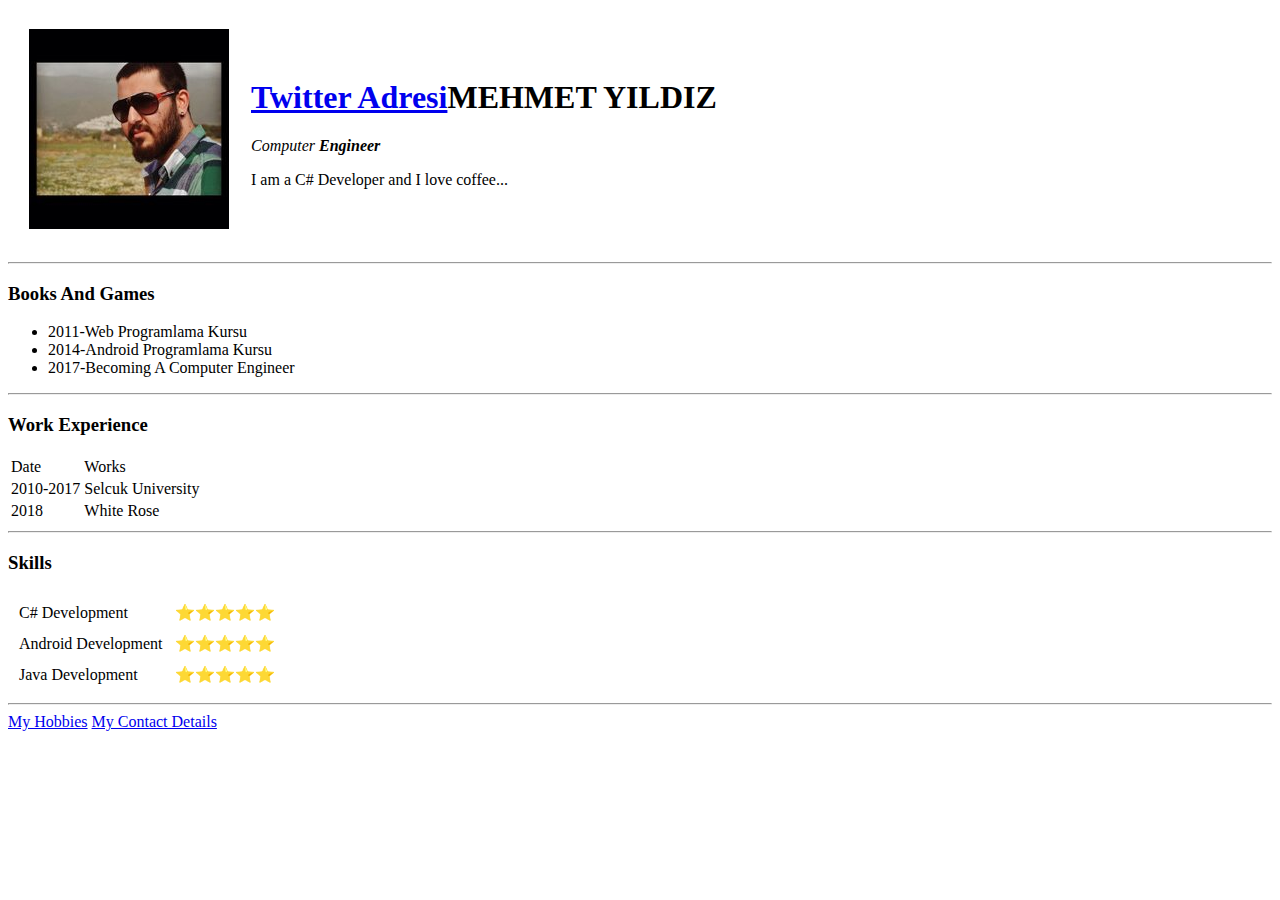
==== index.html @ 8decf67d "Add initial cv website files" ====
<!DOCTYPE html>
<html lang="en" dir="ltr">
  <head>
    <meta charset="utf-8">
    <title>Mehmet's Personal Site</title>
  </head>
  <body>
    <table cellspacing="20">
      <tr>
        <td><img src="images/mehmet.png" alt="Mehmet Profile Picture"></td>
        <td><h1><a href="https://twitter.com/MehmedYildiz">Twitter Adresi</a>MEHMET YILDIZ</h1>
        <p><em>Computer <strong>Engineer</strong></em></p>
        <p>I am a C# Developer and I love coffee...</p></td>
      </tr>
    </table>
    <hr>
    <h3>Books And Games</h3>
    <ul>
      <li>2011-Web Programlama Kursu</li>
      <li>2014-Android Programlama Kursu</li>
      <li>2017-Becoming A Computer Engineer</li>
    </ul>
    <hr>
    <h3>Work Experience</h3>
    <table>
      <thead>
        <tr>
          <td>Date</td>
          <td>Works</td>
        </tr>
      </thead>
      <tbody>
        <tr>
          <td>2010-2017</td>
          <td>Selcuk University</td>
        </tr>
        <tr>
          <td>2018</td>
          <td>White Rose</td>
        </tr>
      </tbody>
      <tfoot>
      </tfoot>
    </table>
    <hr>
    <h3>Skills</h3>
    <table cellspacing="10">
      <tr>
        <td>C# Development</td>
        <td>⭐⭐⭐⭐⭐</td>
      </tr>
      <tr>
        <td>Android Development</td>
        <td>⭐⭐⭐⭐⭐</td>
      </tr>
      <tr>
        <td>Java Development</td>
        <td>⭐⭐⭐⭐⭐</td>
      </tr>
    </table>
    <hr>


    <a href="hobbies.html">My Hobbies</a>
    <a href="contact.html">My Contact Details</a>

  </body>
</html>
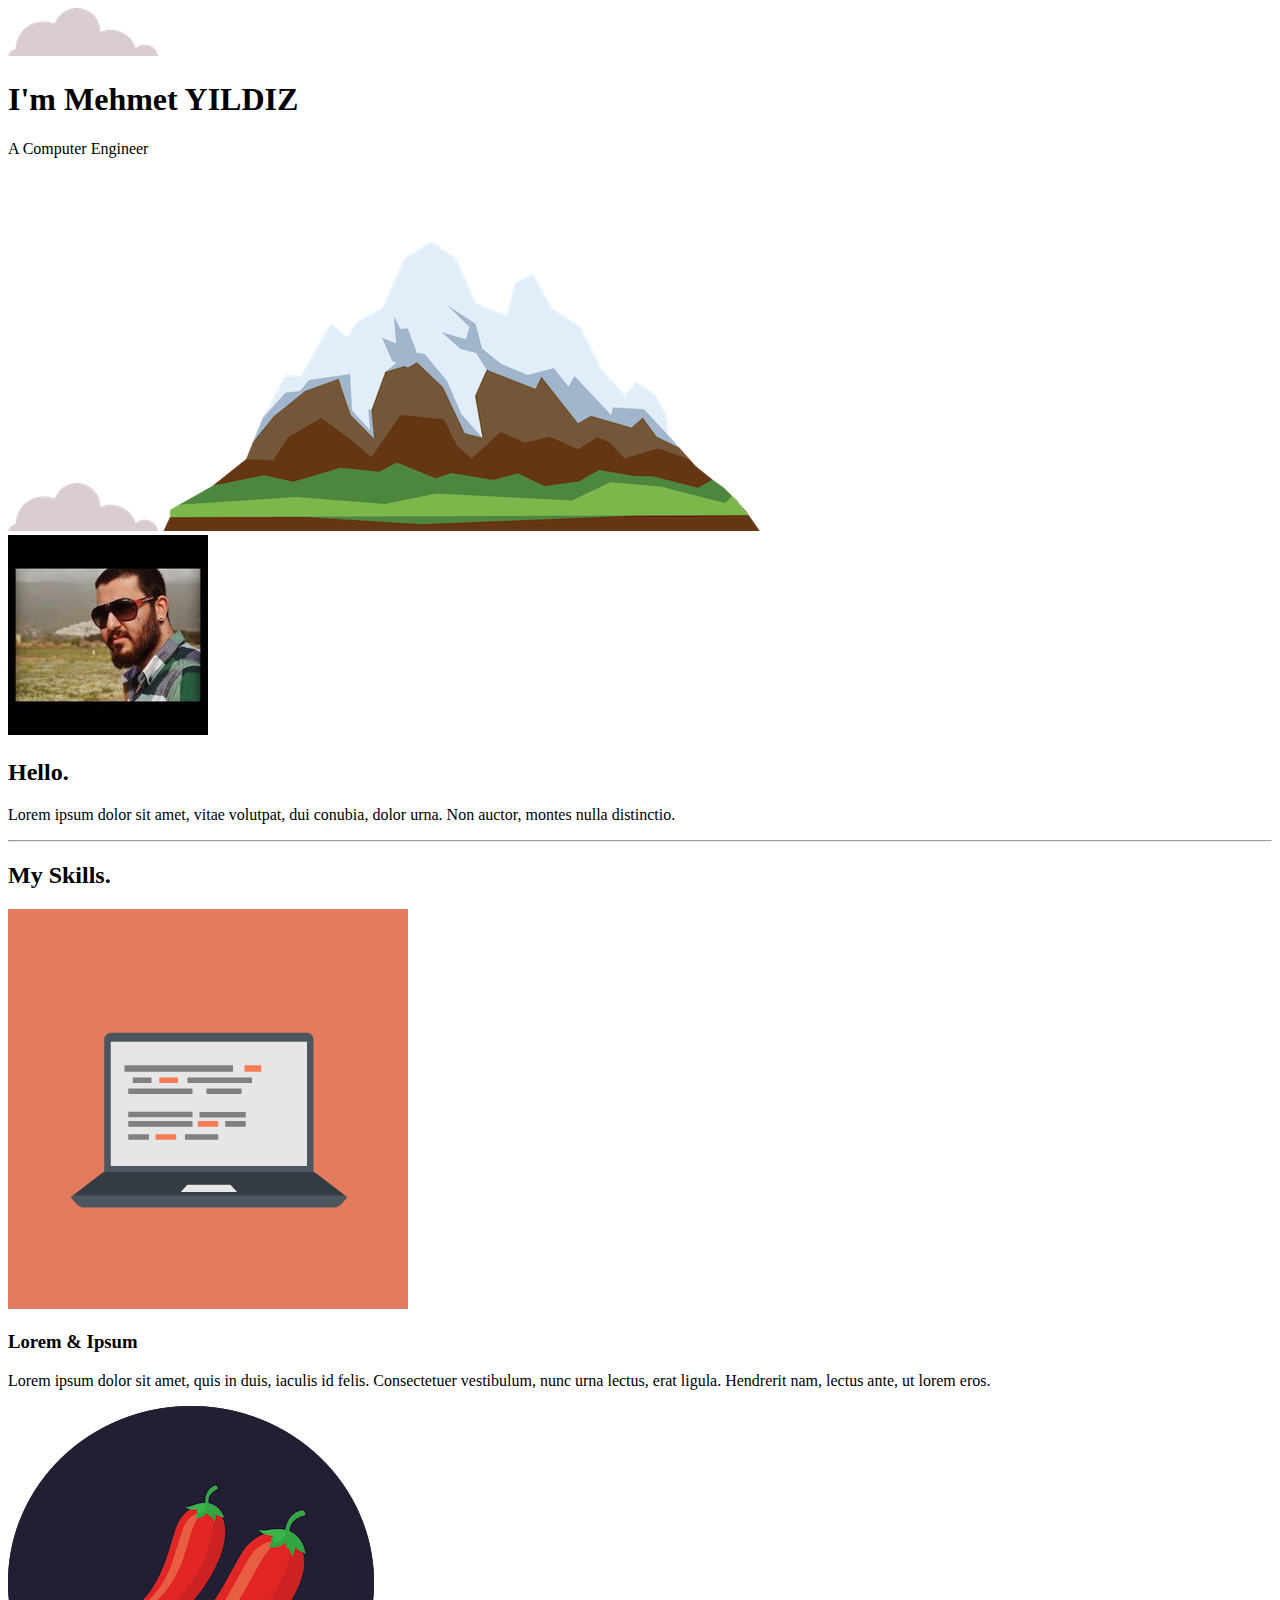
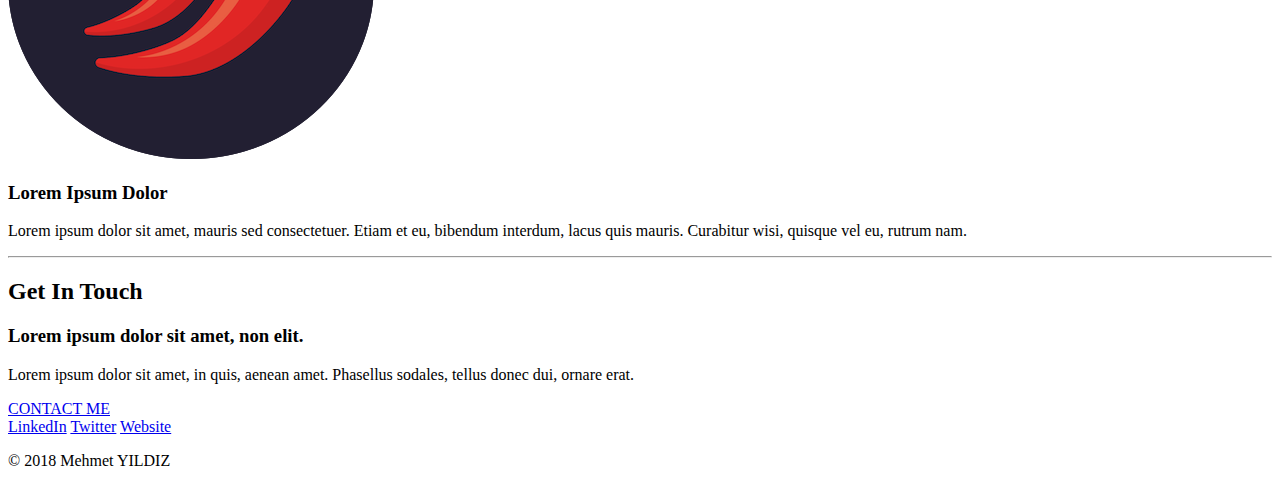
==== commit 3c93fb91: "Add files via upload" ====
--- a/index.html
+++ b/index.html
@@ -2,67 +2,55 @@
 <html lang="en" dir="ltr">
   <head>
     <meta charset="utf-8">
-    <title>Mehmet's Personal Site</title>
+    <title>Mehmet YILDIZ</title>
+    <link rel="stylesheet" href="css/styles.css">
+    <link rel="icon" href="favicon.ico">
+    <link href="https://fonts.googleapis.com/css?family=Merriweather|Montserrat|Sacramento&display=swap" rel="stylesheet">
   </head>
   <body>
-    <table cellspacing="20">
-      <tr>
-        <td><img src="images/mehmet.png" alt="Mehmet Profile Picture"></td>
-        <td><h1><a href="https://twitter.com/MehmedYildiz">Twitter Adresi</a>MEHMET YILDIZ</h1>
-        <p><em>Computer <strong>Engineer</strong></em></p>
-        <p>I am a C# Developer and I love coffee...</p></td>
-      </tr>
-    </table>
-    <hr>
-    <h3>Books And Games</h3>
-    <ul>
-      <li>2011-Web Programlama Kursu</li>
-      <li>2014-Android Programlama Kursu</li>
-      <li>2017-Becoming A Computer Engineer</li>
-    </ul>
-    <hr>
-    <h3>Work Experience</h3>
-    <table>
-      <thead>
-        <tr>
-          <td>Date</td>
-          <td>Works</td>
-        </tr>
-      </thead>
-      <tbody>
-        <tr>
-          <td>2010-2017</td>
-          <td>Selcuk University</td>
-        </tr>
-        <tr>
-          <td>2018</td>
-          <td>White Rose</td>
-        </tr>
-      </tbody>
-      <tfoot>
-      </tfoot>
-    </table>
-    <hr>
-    <h3>Skills</h3>
-    <table cellspacing="10">
-      <tr>
-        <td>C# Development</td>
-        <td>⭐⭐⭐⭐⭐</td>
-      </tr>
-      <tr>
-        <td>Android Development</td>
-        <td>⭐⭐⭐⭐⭐</td>
-      </tr>
-      <tr>
-        <td>Java Development</td>
-        <td>⭐⭐⭐⭐⭐</td>
-      </tr>
-    </table>
-    <hr>
+    <div class="top-container">
+      <img class="top-cloud"src="images/cloud.png" alt="">
+      <h1>I'm Mehmet YILDIZ</h1>
+      <p class="Engineer">A <span>Computer</span> Engineer</p>
+      <img class="bottom-cloud"src="images/cloud.png" alt="">
+      <img src="images/mountain.png" alt="">
+    </div>
+
+    <div class="middle-container">
+      <div class="profile">
+        <img src="images/mehmet.png" alt="">
+        <h2>Hello.</h2>
+        <p class="intro">Lorem ipsum dolor sit amet, vitae volutpat, dui conubia, dolor urna. Non auctor, montes nulla distinctio.</p>
+      </div>
+      <hr>
+      <div class="skills">
+        <h2>My Skills.</h2>
+        <div class="skill-row">
+          <img class="computer-img" src="images/computer.png" alt="">
+          <h3>Lorem & Ipsum</h3>
+          <p>Lorem ipsum dolor sit amet, quis in duis, iaculis id felis. Consectetuer vestibulum, nunc urna lectus, erat ligula. Hendrerit nam, lectus ante, ut lorem eros.</p>
+        </div>
+        <div class="skill-row">
+          <img class="chilli-img" src="images/chillies.png" alt="">
+          <h3>Lorem Ipsum Dolor</h3>
+          <p>Lorem ipsum dolor sit amet, mauris sed consectetuer. Etiam et eu, bibendum interdum, lacus quis mauris. Curabitur wisi, quisque vel eu, rutrum nam.</p>
+        </div>
+      </div>
+      <hr>
+      <div class="contact-me">
+        <h2>Get In Touch</h2>
+        <h3>Lorem ipsum dolor sit amet, non elit.</h3>
+        <p class="contact-message">Lorem ipsum dolor sit amet, in quis, aenean amet. Phasellus sodales, tellus donec dui, ornare erat.</p>
+        <a class="btn" href="mailto:cengmehmed@gmail.com">CONTACT ME</a>
+      </div>
+    </div>
 
 
-    <a href="hobbies.html">My Hobbies</a>
-    <a href="contact.html">My Contact Details</a>
-
+    <div class="bottom-container">
+      <a class="footer-link" href="https://www.linkedin.com/">LinkedIn</a>
+      <a class="footer-link" href="https://twitter.com/">Twitter</a>
+      <a class="footer-link" href="https://www.appbrewery.co/">Website</a>
+      <p class="copyright">© 2018 Mehmet YILDIZ</p>
+    </div>
   </body>
 </html>
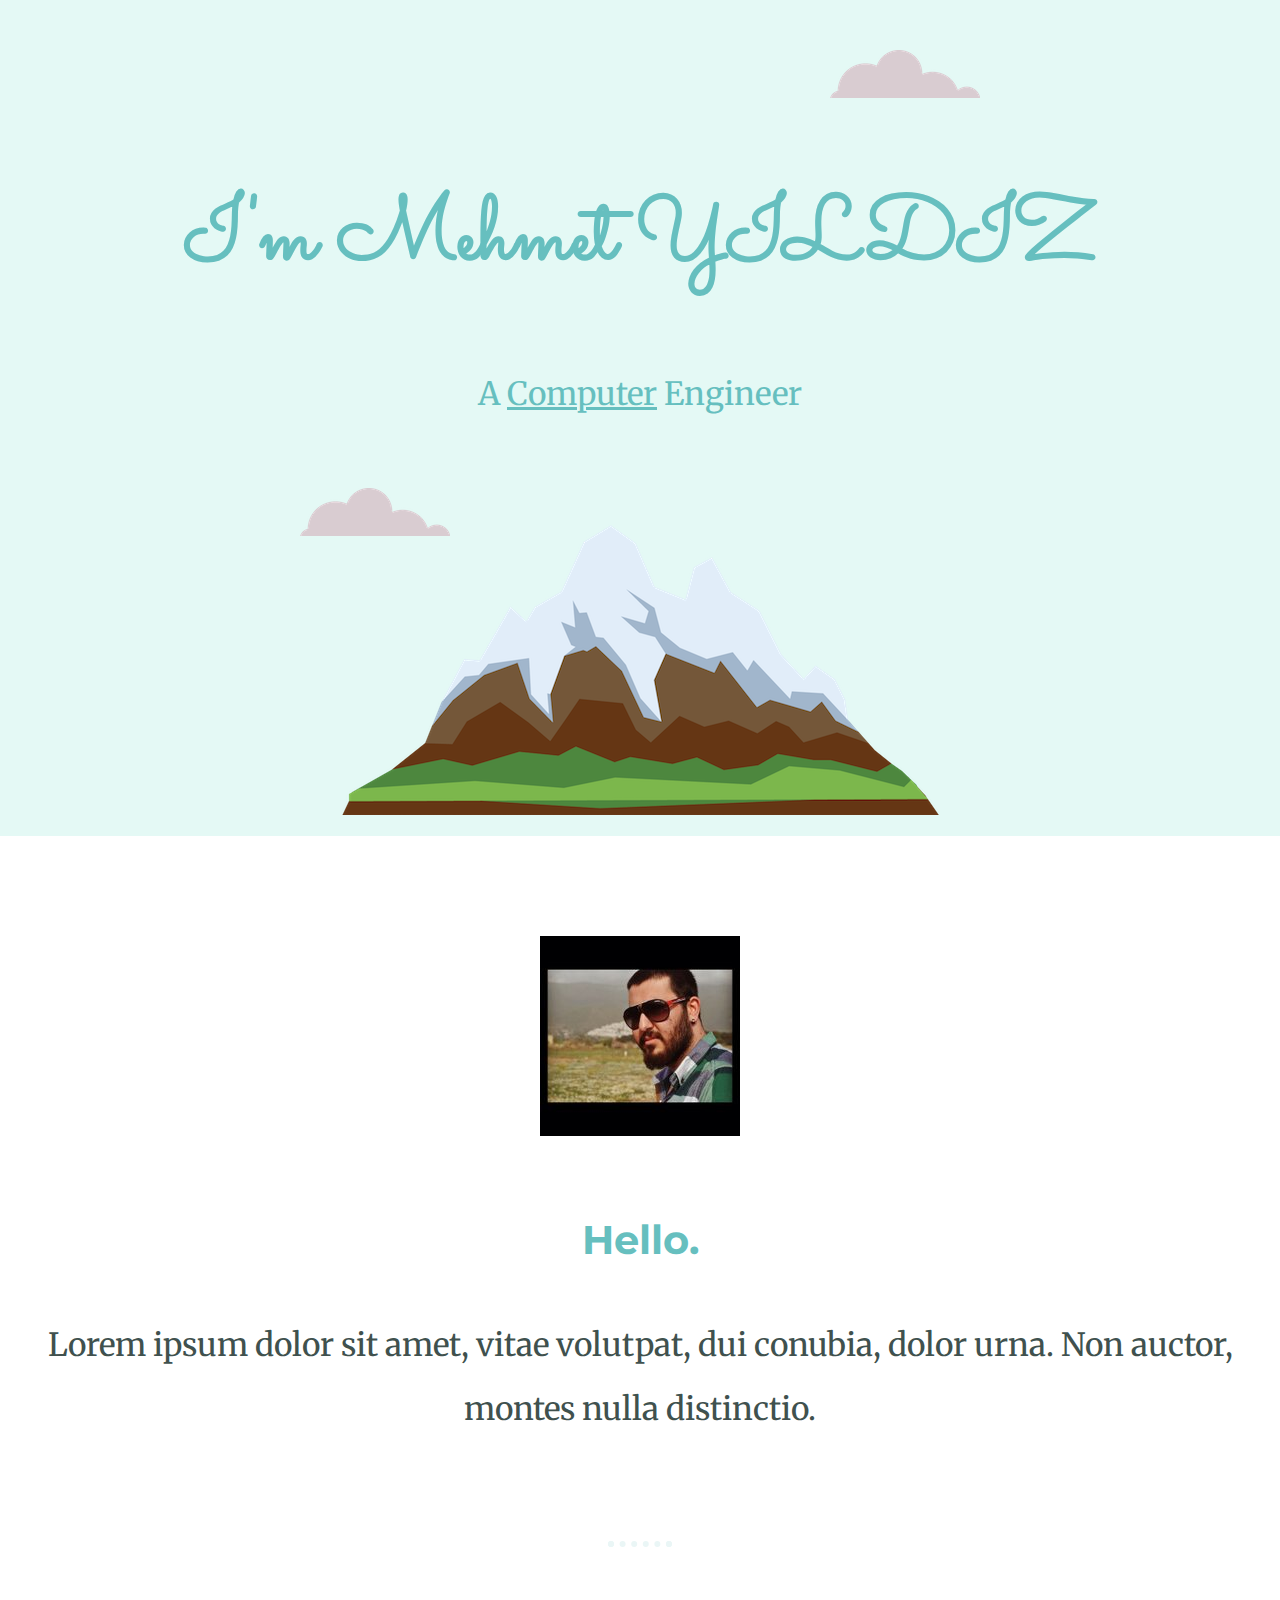
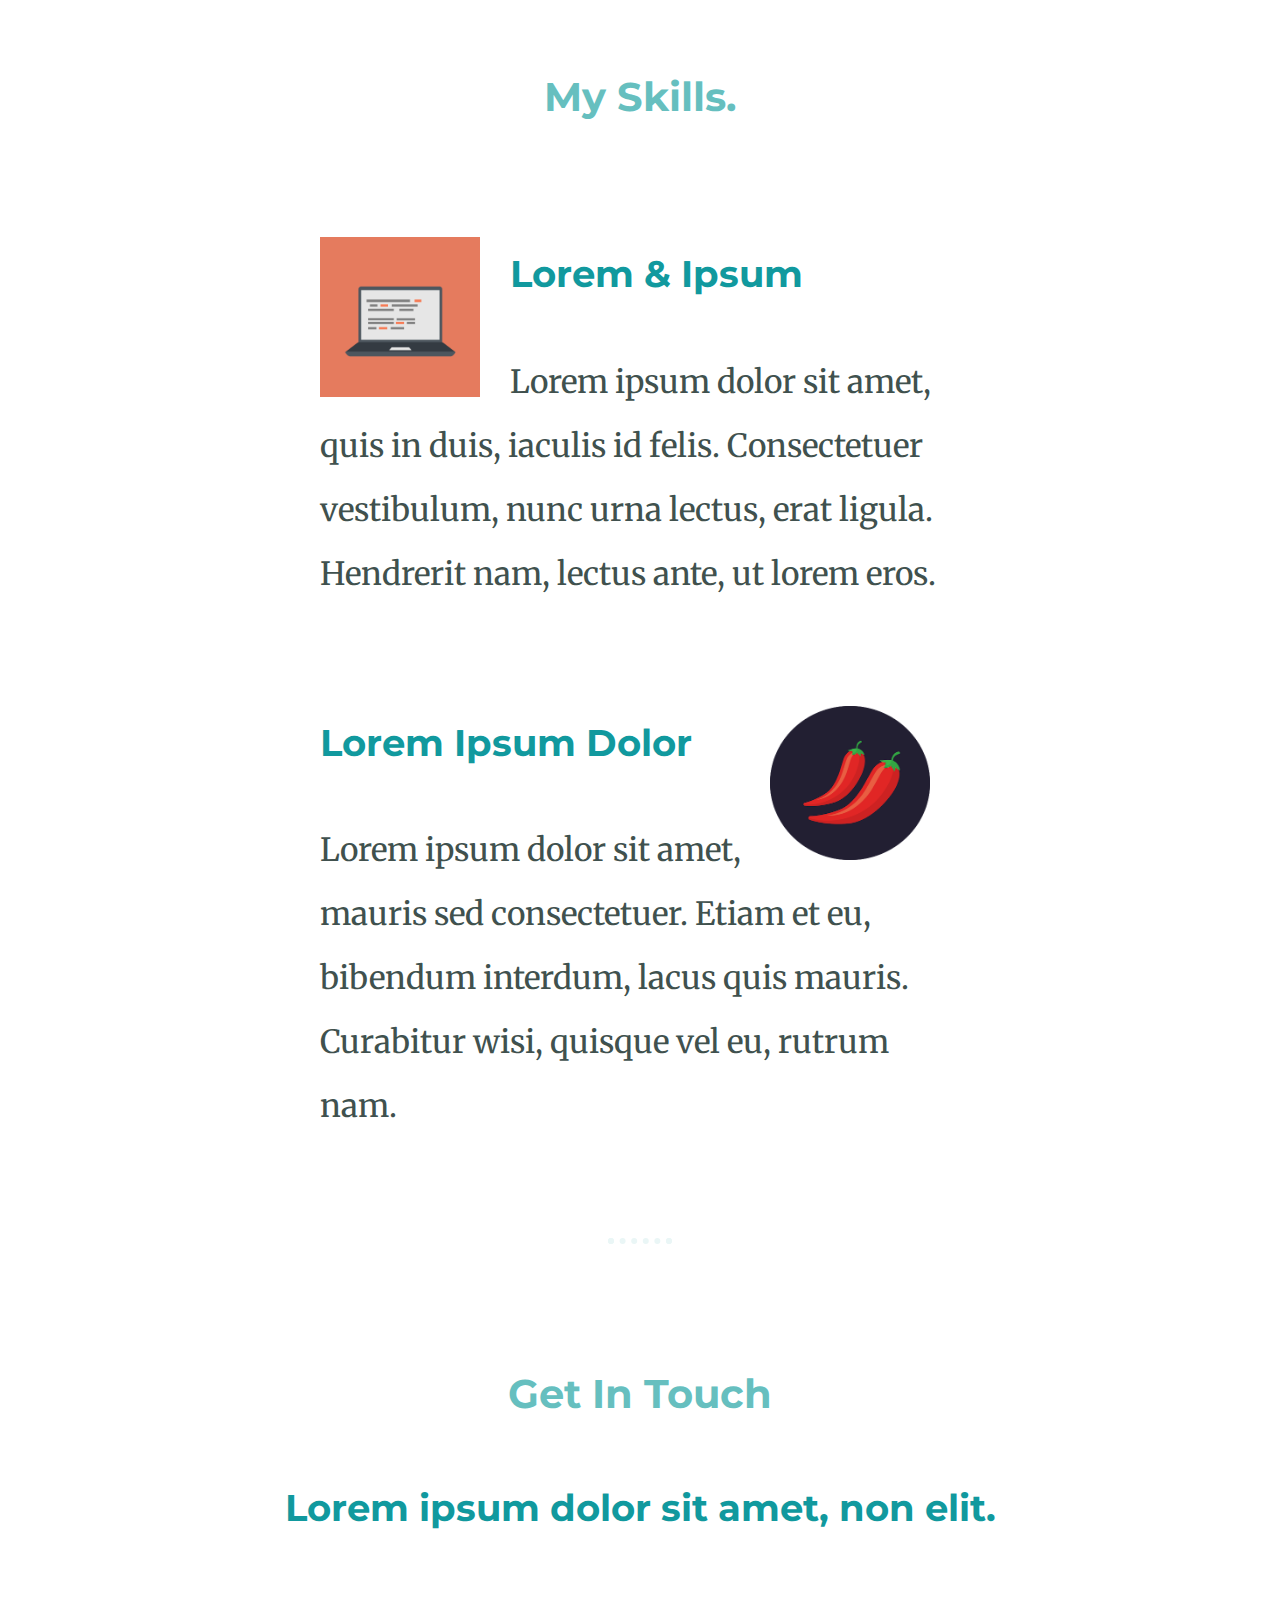
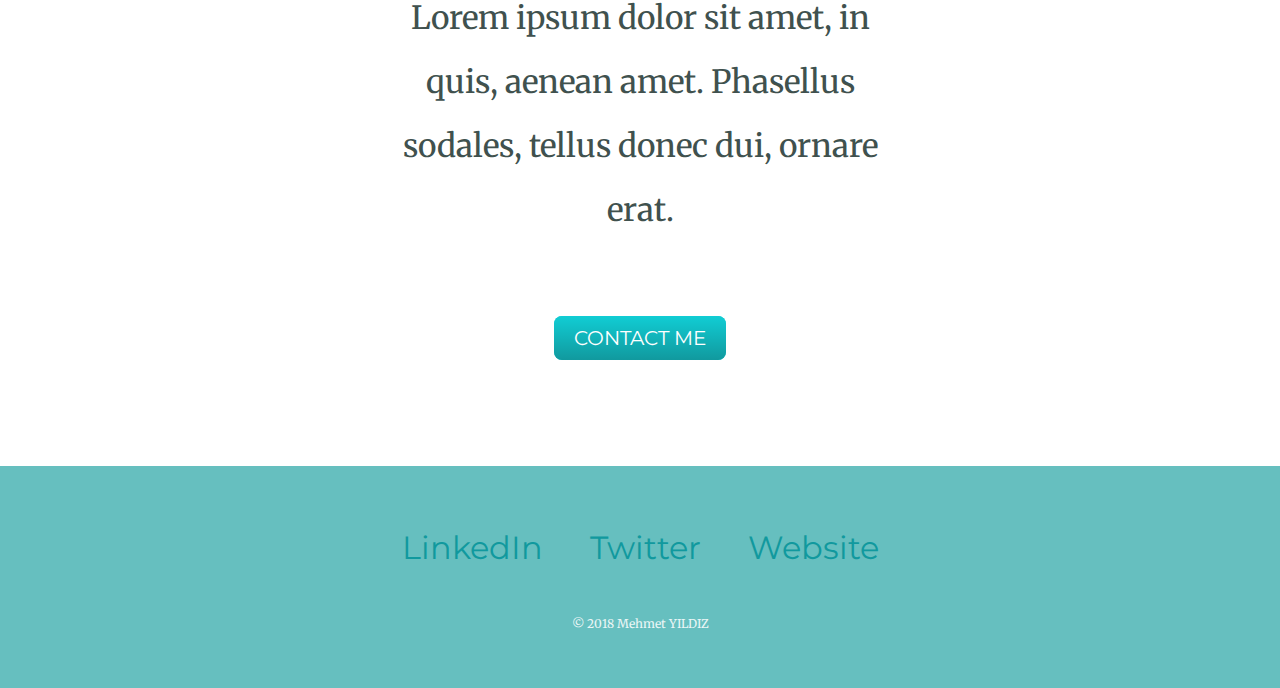
==== commit f371d258: "Add files via upload" ====
--- a/index.html
+++ b/index.html
@@ -3,7 +3,7 @@
   <head>
     <meta charset="utf-8">
     <title>Mehmet YILDIZ</title>
-    <link rel="stylesheet" href="css/styles.css">
+    <link rel="stylesheet" href="/Css/styles.css">
     <link rel="icon" href="favicon.ico">
     <link href="https://fonts.googleapis.com/css?family=Merriweather|Montserrat|Sacramento&display=swap" rel="stylesheet">
   </head>
--- a/Css/styles.css
+++ b/Css/styles.css
@@ -0,0 +1,133 @@
+body{
+  margin: 0;
+  color: #40514E;
+  text-align: center;
+  font-family: 'Merriweather', serif;
+  line-height: 2;
+  font-size: 2em;
+}
+h1{
+  font-size: 5.625rem;
+  color: #66BFBF;
+  margin: 50px auto 0 auto;
+  font-family: 'Sacramento', cursive;
+}
+
+h2{
+  font-family: 'Montserrat', sans-serif;
+  color : #66BFBF;
+  font-size: 2.5rem;
+  padding-top: 10px;
+}
+h3{
+  color: #11999E;
+  font-family: 'Montserrat', sans-serif;
+
+}
+p{
+  line-height: 2;
+}
+.skill-row{
+  width: 50%;
+  margin: 100px auto 100px auto;
+  text-align: left;
+}
+.computer-img{
+  width: 25%;
+  float: left;
+  margin-right: 30px;
+}
+
+.chilli-img{
+  width: 25%;
+  float: right;
+  margin-right: 30px;
+}
+
+
+.Engineer{
+  color: #66BFBF;
+  font-weight: normal;
+}
+.btn{
+  color: #11999E;
+}
+.top-container{
+  background-color: #E4F9F5;
+  position: relative;
+  padding-top: 100px;
+}
+.middle-container{
+  margin: 100px 0;
+}
+.bottom-container{
+  background-color: #66BFBF;
+  padding: 50px 0 20px;
+}
+.top-cloud{
+  position: absolute;
+  right: 300px;
+  top: 50px;
+}
+.bottom-cloud{
+  position: absolute;
+  left:  300px;
+  bottom: 300px;
+}
+.contact-message{
+  width: 40%;
+  margin: 40px auto 60px;
+}
+.copyright{
+  color: #EAF6F6;
+  font-size: 0.75rem;
+  padding: 20px 0;
+}
+hr{
+  border:dotted #EAF6F6 6px;
+  border-bottom: none;
+  width: 4%;
+  margin: 100px auto;
+}
+a{
+  color: #11999E;
+  font-family: 'Montserrat', sans-serif;
+  margin: 10px 20px;
+  text-decoration: none;
+}
+a:hover{
+  color: #EAF6F6;
+}
+.intro{
+  margin: auto;
+}
+span{
+  text-decoration: underline;
+}
+
+.btn {
+  background: #11CDD4;
+  background-image: -webkit-linear-gradient(top, #11CDD4, #11999E);
+  background-image: -moz-linear-gradient(top, #11CDD4, #11999E);
+  background-image: -ms-linear-gradient(top, #11CDD4, #11999E);
+  background-image: -o-linear-gradient(top, #11CDD4, #11999E);
+  background-image: linear-gradient(to bottom, #11CDD4, #11999E);
+  -webkit-border-radius: 8;
+  -moz-border-radius: 8;
+  border-radius: 8px;
+  font-family: 'Montserrat', sans-serif;
+  color: #ffffff;
+  font-size: 20px;
+  padding: 10px 20px 10px 20px;
+  text-decoration: none;
+}
+
+.btn:hover {
+  background: #30e3cb;
+  background-image: -webkit-linear-gradient(top, #30e3cb, #2bc4ad);
+  background-image: -moz-linear-gradient(top, #30e3cb, #2bc4ad);
+  background-image: -ms-linear-gradient(top, #30e3cb, #2bc4ad);
+  background-image: -o-linear-gradient(top, #30e3cb, #2bc4ad);
+  background-image: linear-gradient(to bottom, #30e3cb, #2bc4ad);
+  text-decoration: none;
+}
